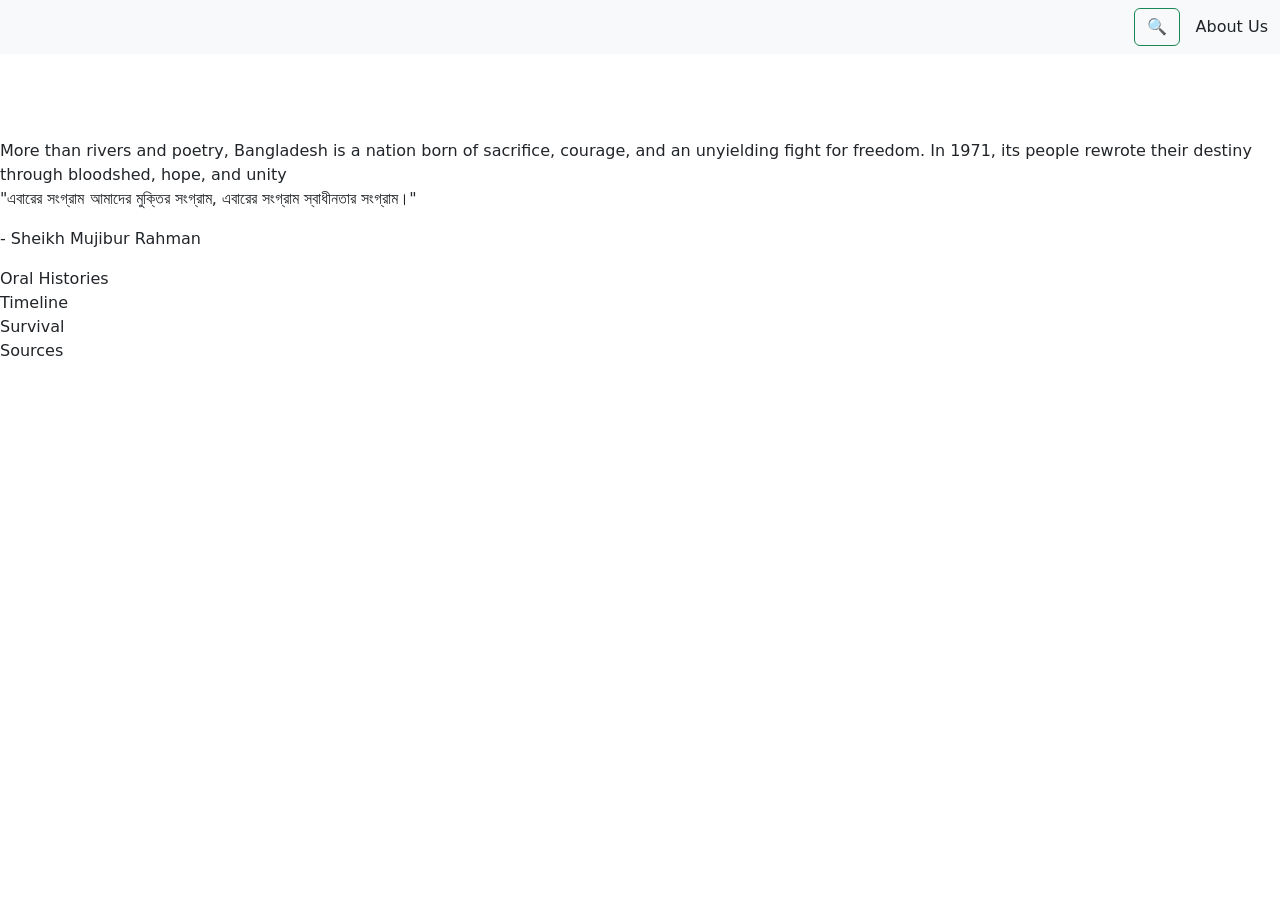
==== finalProject/index.html @ cb44fe33 "Create index.html" ====
<!DOCTYPE html>
<html lang="en">
  <head>
    <meta charset="UTF-8" />
    <title>War of 1971</title>
    <!-- Bootstrap CSS link -->
    <link
      href="https://cdn.jsdelivr.net/npm/bootstrap@5.3.0/dist/css/bootstrap.min.css"
      rel="stylesheet"
    />
    <!-- Your CSS -->
    <link rel="stylesheet" href="style.css" />
    <!-- Your JS -->
    <script src="script.js" defer></script>
  </head>
  <body>

  <nav class="navbar navbar-expand-lg navbar-light bg-light">
  <div class="container-fluid">

    <!-- Toggler on the LEFT -->
    <button class="navbar-toggler me-2" type="button" data-bs-toggle="collapse" data-bs-target="#navbarNav">
      <span class="navbar-toggler-icon"></span>
    </button>

    <!-- Brand -->
    

    <!-- Collapsible content -->
    <div class="collapse navbar-collapse" id="navbarNav">
      <!-- Left nav items -->
      <ul class="navbar-nav me-auto">
        <li class="nav-item">
        
        
      </ul>

      <!-- Right-side search and link -->
      <form class="d-flex align-items-center">
        
        <button class="btn btn-outline-success" type="submit">🔍</button>
        <a class="nav-link ms-3" href="#">About Us</a>
      </form>
    </div>
  </div>
</nav>

    <!-- Hero Image Banner -->
    <section class="hero-banner d-flex align-items-center justify-content-center text-white text-center">
      <h1 class="display-3 fw-bold">BANGLADESH</h1>
    </section>

   
    <div class="middle-box">
      More than rivers and poetry, Bangladesh is a nation born of sacrifice, courage, and an unyielding fight for freedom. In 1971, its people rewrote their destiny through bloodshed, hope, and unity
    </div>

    <div class="Black-box">
      "এবারের সংগ্রাম আমাদের মুক্তির সংগ্রাম, এবারের সংগ্রাম স্বাধীনতার সংগ্রাম।"
      <p></p>
      <p>- Sheikh Mujibur Rahman </p>

      <!-- how do i make the text <center ---> 
       <!--how do i make the "- Sheikh Mujibur Rahman" text from the left side? -->
      
    </div>

    <div class="bottom-section">
      <div class="info-box">Oral Histories</div>  <!--will add the image in the box then add the text at the bottom -->
      <div class="info-box">Timeline</div>
      <div class="info-box">Survival</div>
      <div class="info-box">Sources</div>
    </div>
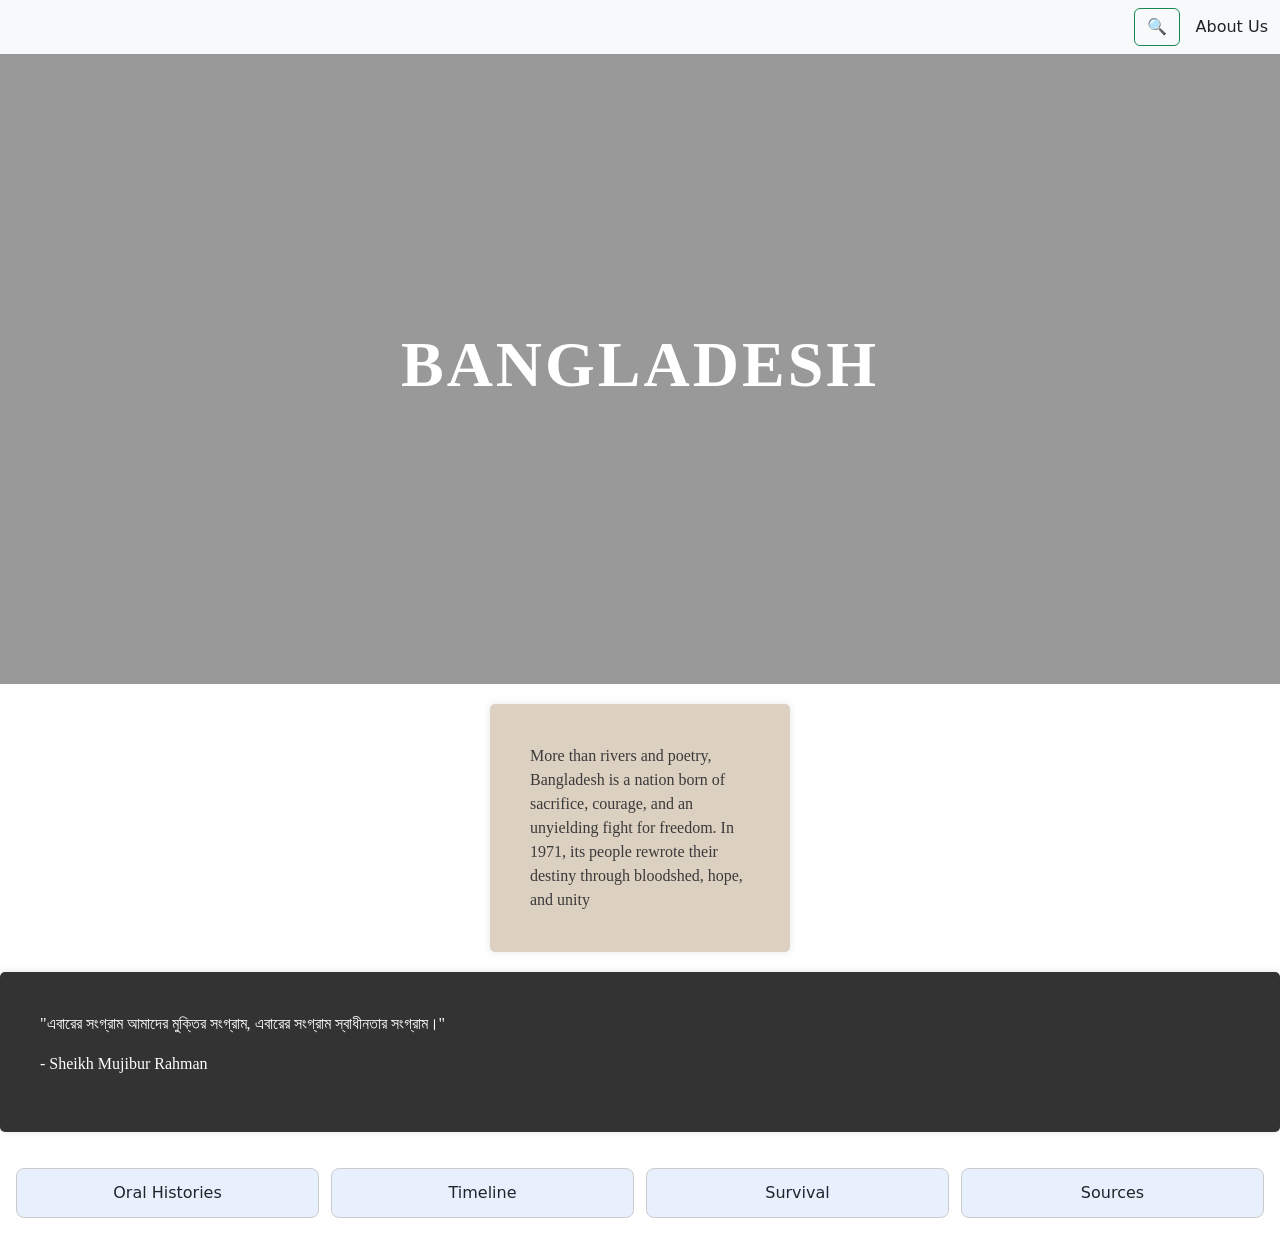
==== commit bc6a847d: "Update index.html" ====
--- a/finalProject/index.html
+++ b/finalProject/index.html
@@ -67,7 +67,12 @@
 
     <div class="bottom-section">
       <div class="info-box">Oral Histories</div>  <!--will add the image in the box then add the text at the bottom -->
-      <div class="info-box">Timeline</div>
+      
+      <div 
+        class="info-box">Timeline </div>
+      
       <div class="info-box">Survival</div>
       <div class="info-box">Sources</div>
     </div>
+
+    
--- a/finalProject/style.css
+++ b/finalProject/style.css
@@ -0,0 +1,79 @@
+html {
+  height: 100%;
+  width: 100%;
+}
+
+.hero-banner {
+  background-image: url('https://t4.ftcdn.net/jpg/01/36/15/53/360_F_136155386_TLEQLB3GqiSSKDpjcdZqAjLYaxQPCvrV.jpg');
+  background-size: cover;
+  background-position: center;
+  height: 70vh;
+  position: relative;
+}
+
+.hero-banner::before {
+  content: '';
+  position: absolute;
+  top: 0; left: 0;
+  width: 100%; height: 100%;
+  background-color: rgba(0, 0, 0, 0.4); 
+  z-index: 1;
+}
+
+.hero-banner h1 {
+  z-index: 2;
+  position: relative;
+  font-family: 'Playfair Display', serif;
+  letter-spacing: 3px;
+}
+
+.middle-box {
+  background-color: #dcd0c1; 
+  padding: 40px;             
+  max-width: 300px;          
+  margin: 20px auto;         
+  font-family: 'Times New Roman', serif;
+  font-size: 16px;
+  line-height: 1.5;
+  color: #3a3a3a;
+  border-radius: 5px;        
+  text-align: left;
+  box-shadow: 0 0 8px rgba(0,0,0,0.1); 
+}
+
+.Black-box {
+  background-color: #333333;  ; 
+  padding: 40px;             
+  max-width: 100%;          /*how do i make the black box fit the entire page horigontally?*/
+ 
+  margin: 20px auto;         
+  font-family: 'Times New Roman', serif;
+  font-size: 16px;
+  line-height: 1.5;
+  color: #ffffff;
+  border-radius: 5px;        
+  text-align: left;
+  box-shadow: 0 0 8px rgba(0,0,0,0.1); 
+}
+
+.bottom-section {
+  display: flex;
+  justify-content: space-between;
+  align-items: center;
+  flex-wrap: wrap;
+  padding: 16px;
+  gap: 12px;
+}
+
+.info-box {
+  flex: 1; =
+  min-width: 100px; 
+  text-align: center;
+  padding: 12px;
+  background-color: #e8f0fe; 
+  border-radius: 8px;
+  border: 1px solid #ccc;
+  font-weight: 500;
+}
+
+
